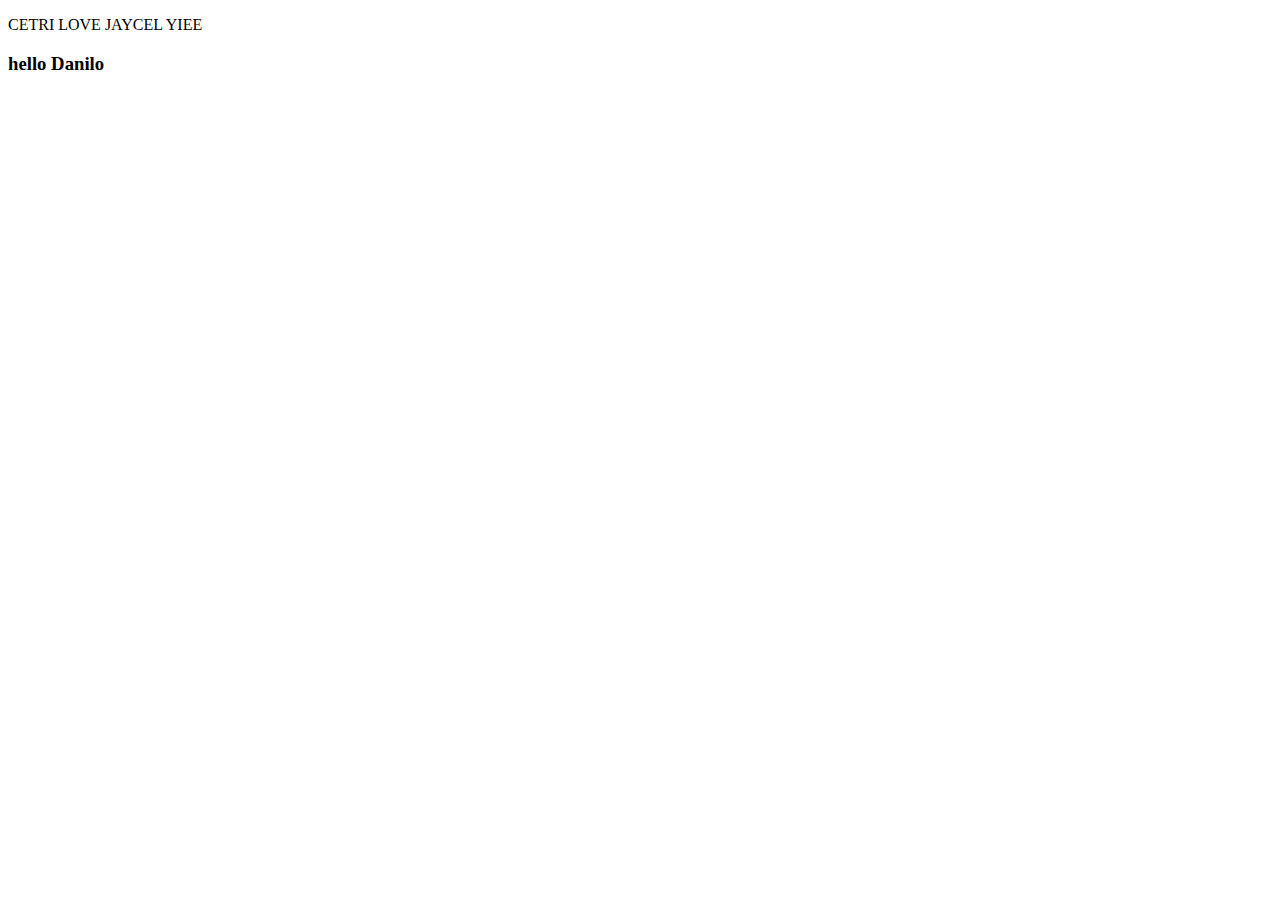
==== index.html @ de1d3dd7 "Update index.html" ====
<!DOCTYPE html>
<html lang="en">
<head>
    <meta charset="UTF-8">
    <meta name="viewport" content="width=device-width, initial-scale=1.0">
    <title>javascript Tutorials</title>
</head>
<body>

    <p>CETRI LOVE JAYCEL YIEE</p>
    <h3>hello Danilo</h3>

    <script src="main.js"></script>
    
</body>
</html>
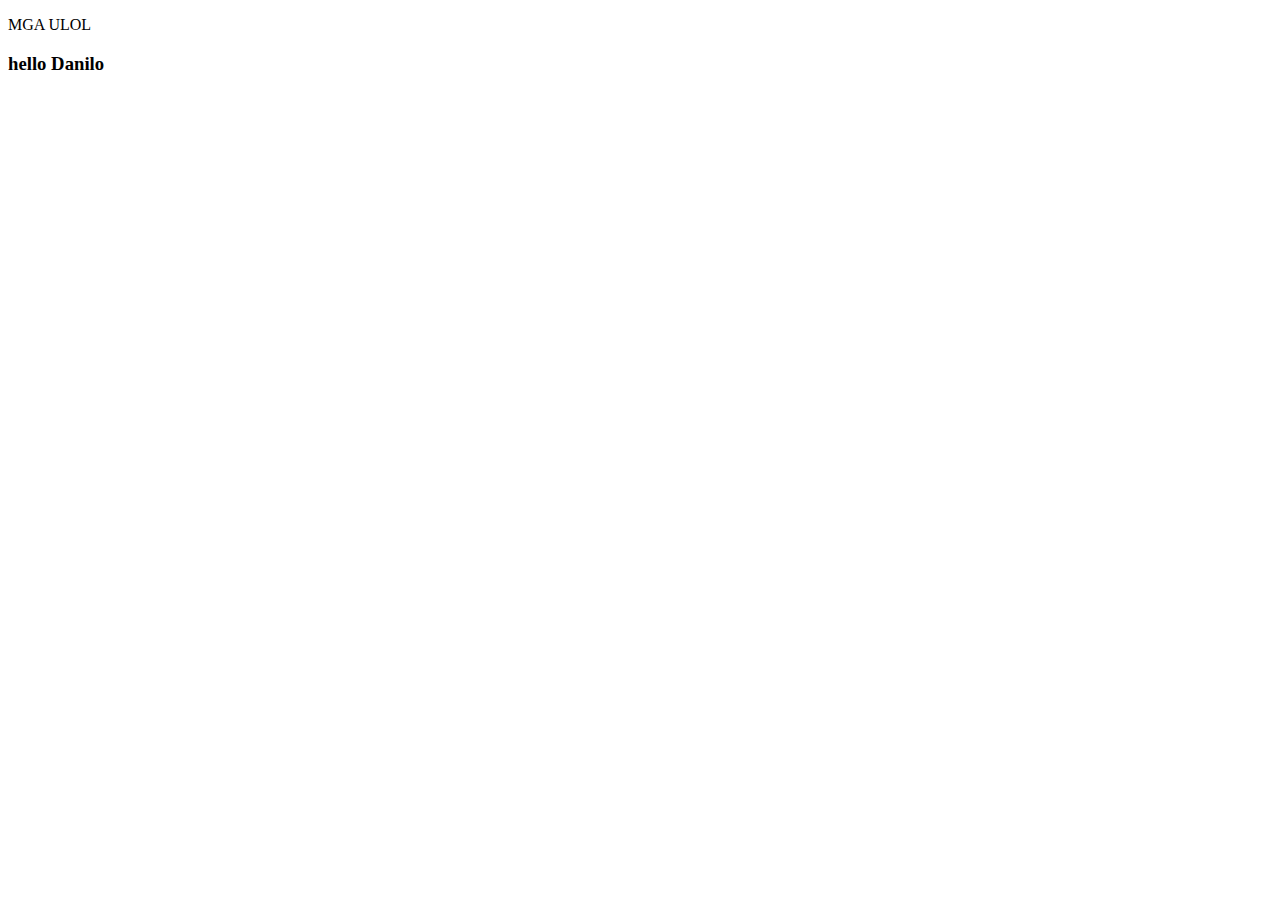
==== commit 2c6f9114: "Update index.html" ====
--- a/index.html
+++ b/index.html
@@ -7,7 +7,7 @@
 </head>
 <body>
 
-    <p>CETRI LOVE JAYCEL YIEE</p>
+    <p>MGA ULOL</p>
     <h3>hello Danilo</h3>
 
     <script src="main.js"></script>
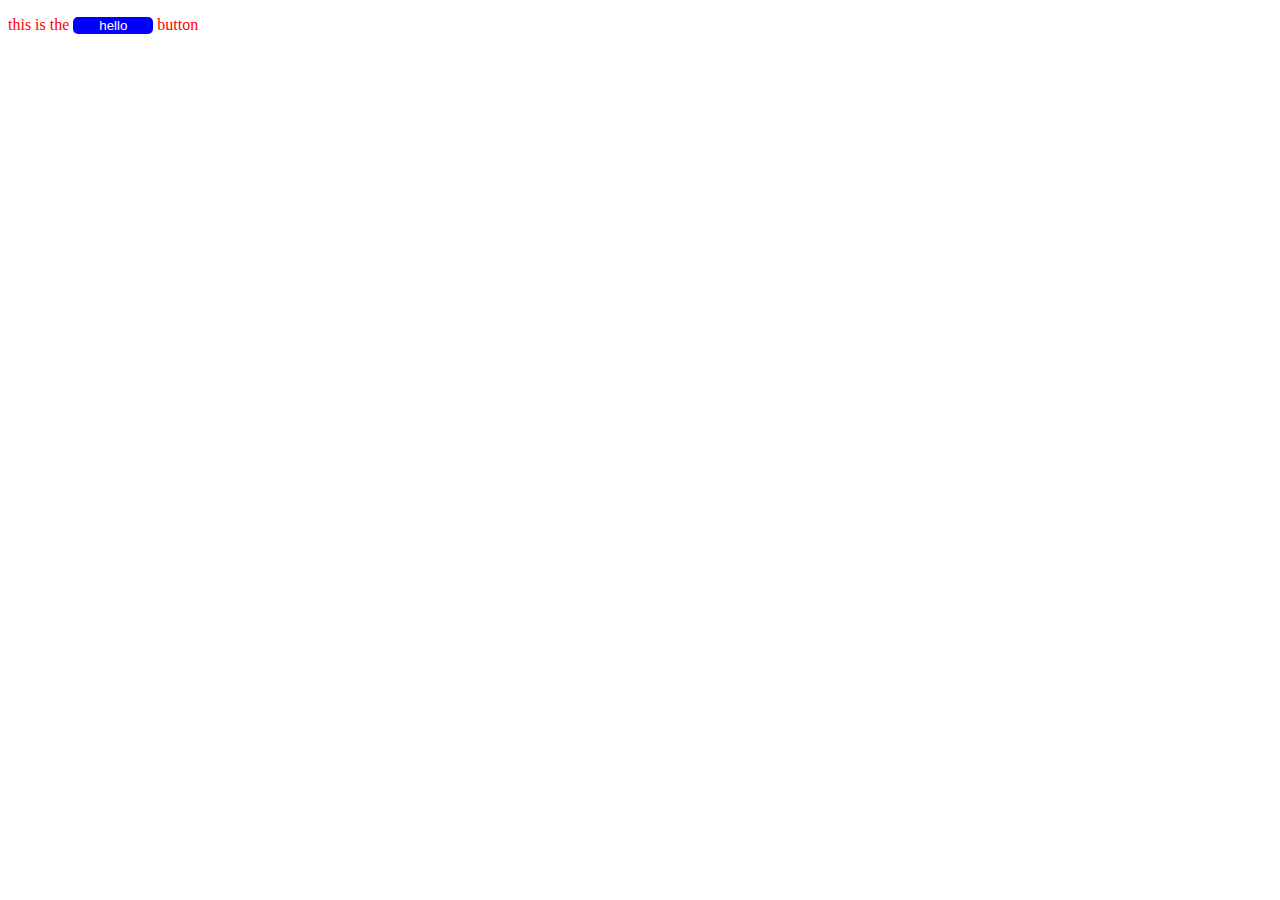
==== commit 81daa882: "add features" ====
--- a/index.html
+++ b/index.html
@@ -4,13 +4,18 @@
     <meta charset="UTF-8">
     <meta name="viewport" content="width=device-width, initial-scale=1.0">
     <title>javascript Tutorials</title>
+    <link rel="stylesheet" href="style.css">
 </head>
 <body>
 
-    <p>MGA ULOL</p>
-    <h3>hello Danilo</h3>
+    
+
+     
+    <p class="red-paragraph">this is the <button title="good job" class="red-button">hello</button> button</p>
 
     <script src="main.js"></script>
+
     
 </body>
 </html>
+    --- a/style.css
+++ b/style.css
@@ -0,0 +1,13 @@
+.red-button {
+    color: #fff;
+    background-color: blue;
+    border: none;
+    border-radius: 5px;
+    cursor: pointer;
+    width: 5rem;
+}
+
+.red-paragraph {
+    color: red;
+}
+
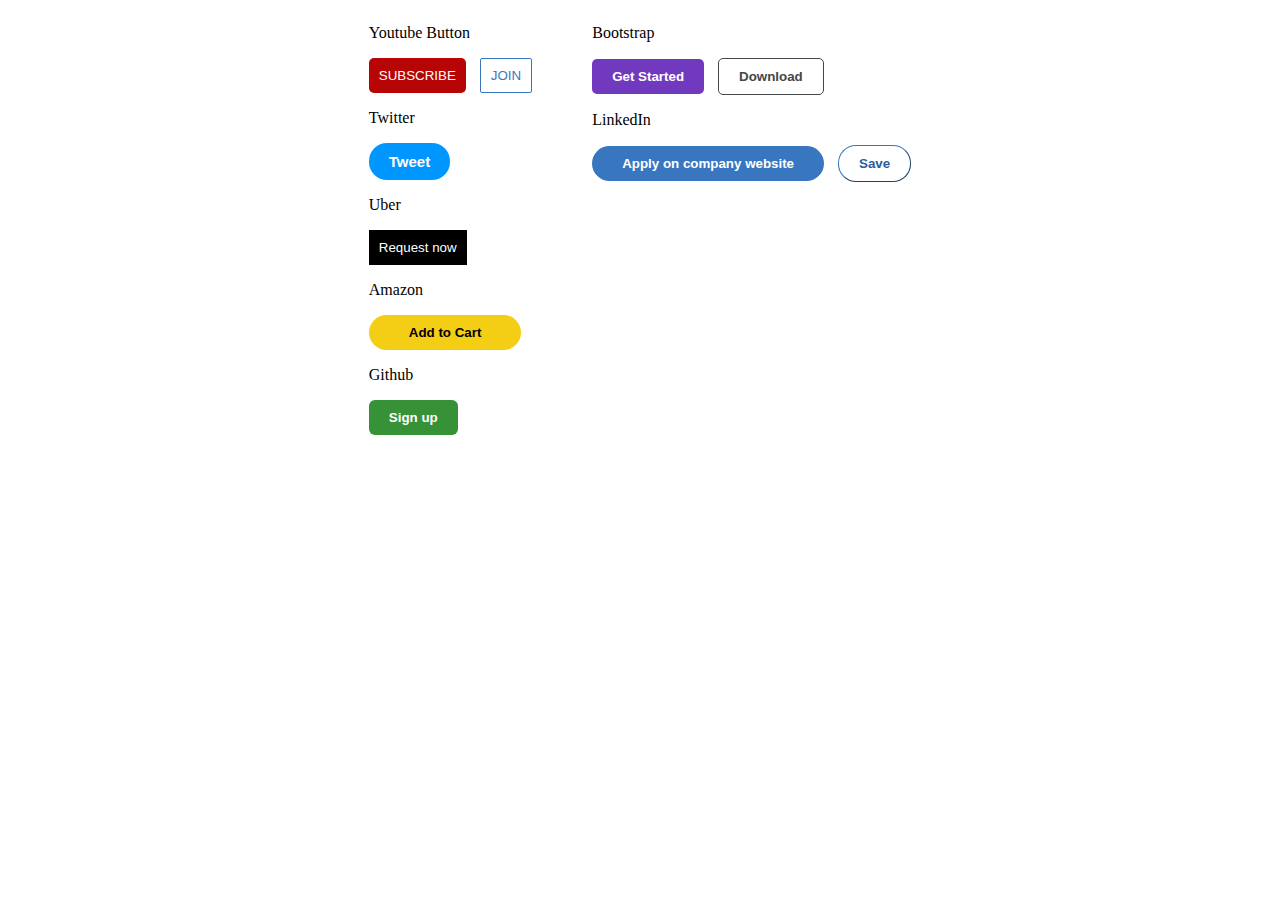
==== commit 545844c5: "adding my progress" ====
--- a/index.html
+++ b/index.html
@@ -1,21 +1,58 @@
 <!DOCTYPE html>
 <html lang="en">
 <head>
-    <meta charset="UTF-8">
-    <meta name="viewport" content="width=device-width, initial-scale=1.0">
-    <title>javascript Tutorials</title>
-    <link rel="stylesheet" href="style.css">
+  <meta charset="UTF-8">
+  <meta name="viewport" content="width=device-width, initial-scale=1.0">
+  <title>Document</title>
+
+  <link rel="stylesheet" href="style.css">
 </head>
 <body>
 
-    
+  <div class="my-buttons">
+    <!-- buttons in left side -->
+    <div id="first-buttons">
+      <p>Youtube Button</p>
+    <button class="subscribe">SUBSCRIBE</button>
+  
+    <button class="joinButton">JOIN </button>
+    <p>Twitter</p>
+    <button class="tweet-button">Tweet</button>
+  
+    <p>Uber</p>
+    <button class="uber-button">Request now</button>
+  
+    <p>Amazon</p>
+    <button class="amazon-button">Add to Cart</button>
+  
+    <p>Github</p>
+    <button class="github-button">Sign up</button>
+  
+    </div>
 
-     
-    <p class="red-paragraph">this is the <button title="good job" class="red-button">hello</button> button</p>
+    <!-- buttons in right side -->
 
-    <script src="main.js"></script>
+    <div id="second-buttons">
 
-    
+
+      <p>Bootstrap</p>
+      <button class="bootstrap-getStarted">Get Started</button>
+      <button class="bootstrap-download">Download</button>
+
+      <p>LinkedIn</p>
+      <button class="apply-button">Apply on company website</button>
+      <button class="save-button">Save</button>
+
+  
+    </div>
+
+  </div>
+
+
+
+  
+
+  
+
 </body>
-</html>
-    +</html>--- a/style.css
+++ b/style.css
@@ -1,13 +1,392 @@
-.red-button {
-    color: #fff;
-    background-color: blue;
-    border: none;
-    border-radius: 5px;
-    cursor: pointer;
-    width: 5rem;
-}
-
-.red-paragraph {
-    color: red;
-}
-
+
+
+
+.subscribe {
+    background-color: #B70404;
+    border: none;
+    padding: 10px 10px 10px 10px;
+    color: #fff;
+    cursor: pointer;
+    border-radius: 5px;
+    margin-right: 10px;
+    transition: opacity 0.15s;
+}
+
+.subscribe:hover {
+    opacity: 0.8;
+}
+
+.subscribe:active {
+    opacity: 0.5;
+}
+
+.joinButton {
+    background-color: #fff;
+    border-color: #3876BF;
+    border-style: solid;
+    border-width: 1px;
+    padding: 9px 10px 9px 10px;
+    color: #3876BF;
+    border-radius: 2px;
+    cursor: pointer;
+    margin-right: 10px;
+    transition: background-color 0.15s, color 0.15s;
+
+}
+
+.joinButton:hover {
+    background-color: #3876BF;
+    color: #fff;
+}
+
+.joinButton:active {
+    opacity: 0.6;
+}
+
+.tweet-button {
+    background-color: #0096FF;
+    border: none;
+    border-radius: 18px;
+    color: #fff;
+    padding: 10px 20px 10px 20px;
+    font-size: 15px;
+    font-weight: bold;
+    cursor: pointer;
+    transition: box-shadow 0.15s;
+    
+
+
+}
+
+.tweet-button:hover {
+    box-shadow: 5px 5px 10px rgba(0, 0, 0, 0.15);
+}
+
+.uber-button {
+    background-color: #000;
+    color: #fff;
+    padding: 10px 10px 10px 10px;
+    border: none;
+    cursor: pointer;
+    transition: opacity 0.15s;
+}
+
+.uber-button:hover {
+    opacity: 0.8;
+}
+
+.uber-button:active {
+    opacity: 0.5;
+}
+
+.amazon-button {
+    background-color: #F4CE14;
+    border: none;
+    padding: 10px 40px 10px 40px;
+    border-radius: 75px;
+    font-weight: bold;
+    cursor: pointer;
+    transition: background-color 0.15s;
+
+}
+
+.amazon-button:hover {
+    background-color: #e0bd0e;
+    
+}
+
+.amazon-button:active {
+    opacity: 0.7;
+}
+
+.github-button {
+    background-color: #379237;
+    padding: 10px 20px 10px 20px;
+    color: #fff;
+    font-weight: bold;
+    border: none;
+    border-radius: 6px;
+    cursor: pointer;
+    transition: box-shadow 0.15s;
+
+}
+
+.github-button:hover {
+    box-shadow: 5px 5px 10px rgba(0, 0, 0, 0.15)
+}
+
+.github-button:active {
+    opacity: 0.8;
+}
+
+.my-buttons {
+    display: flex;
+    justify-content:center;
+    
+}
+
+#first-buttons {
+    margin-right: 50px;
+}
+
+.bootstrap-getStarted {
+    padding: 10px 20px 10px 20px;
+    background-color: #713ABE;
+    border: none;
+    border-radius: 5px;
+    font-weight: bold;
+    color: #fff;
+    cursor: pointer;
+    margin-right: 10px;
+    transition: background-color 0.15s;
+
+}
+
+.bootstrap-getStarted:hover {
+    background-color: #602aaa;
+}
+
+.bootstrap-getStarted:active {
+    opacity: 0.8;
+}
+
+.bootstrap-download {
+    background-color: #fff;
+    border-color: #45474B;
+    padding: 10px 20px 10px 20px;
+    color: #45474B;
+    border-radius: 5px;
+    font-weight: bold;
+    border-width: 1px;
+    border-style: solid;
+    cursor: pointer;
+    transition: background-color 0.15s, color 0.15s;
+    
+}
+
+.bootstrap-download:hover {
+    background-color: #45474B;
+    color: #fff;
+    
+}
+
+.bootstrap-download:active {
+    opacity: 0.8;
+}
+
+.apply-button{
+    background-color: #3876BF;
+    padding: 10px 30px 10px 30px;
+    border: none;
+    color: #fff;
+    font-weight: bold;
+    border-radius: 18px;
+    margin-right: 10px;
+    cursor: pointer;
+    transition: background-color 0.15s;
+
+}
+
+.apply-button:hover {
+    background-color: #225b9c;
+}
+
+.apply-button:active {
+    opacity: 0.8;
+}
+
+.save-button {
+
+    background-color: #fff;
+    padding: 10px 20px 10px 20px;
+    border-color: #3876BF;
+    color: #285e9c;
+    font-weight: bold;
+    border-radius: 18px;
+    border-width: 1.5px;
+    cursor: pointer;
+    transition: background-color 0.15s, 
+
+}
+
+.save-button:hover {
+    background-color: #89b7e542;
+    border-width: 2px;
+}
+
+.save-button:active {
+    opacity: 0.8;
+}
+
+a {
+    color: #3876BF;
+    transition: color 0.15s;
+    cursor: pointer;
+}
+
+a:hover {
+    color: orange;
+}
+
+#stock {
+    font-weight: bold;
+    color: green;
+}
+
+#add-cart {
+    height: 36px;
+    width: 120px;
+    background-color: #F4CE14;
+    border: none;
+    border-radius: 60px;
+    cursor: pointer;
+    font-weight: bold;
+    transition: background-color 0.15s;
+
+
+}
+
+#add-cart:hover {
+    background-color: #c9aa12;
+}
+
+#add-cart:active {
+    opacity: 0.8;
+}
+
+#buy-now {
+    height: 36px;
+    width: 120px;
+    background-color: orange;
+    border: none;
+    border-radius: 60px;
+    font-weight: bold;
+    cursor: pointer;
+    transition: background-color 0.15s;
+
+
+}
+
+#buy-now:hover {
+    background-color: rgb(223, 150, 16);
+}
+
+#buy-now:active {
+    opacity: 0.8;
+}
+
+/* Lesson 4 */
+
+.back-button {
+    padding: 10px;
+    font-weight: bold;
+    border-radius: 5px;
+    border-width: 1px;
+    margin: 5px;
+    cursor: pointer;
+}
+
+.back-button:hover {
+    background-color: green;
+    color: #fff;
+}
+
+.back-button:active {
+    opacity: 0.8;
+}
+
+.next-button {
+    padding: 10px;
+    font-weight: bold;
+    border-radius: 5px;
+    border-width: 1px;
+    margin: 5px;
+    cursor: pointer;
+
+}
+
+.next-button:hover {
+    background-color: green;
+    color: #fff;
+}
+
+.next-button:active {
+    opacity: 0.8;
+}
+
+#lesson-4 a {
+    margin: 5px;
+}
+
+.shadow-button {
+    padding: 10px;
+    background-color: rgb(3, 116, 3);
+    color: #fff;
+    font-weight: bold;
+    border-radius: 5px;
+    border-width: 1px;
+    cursor: pointer;
+    transition: box-shadow 0.1s, font-size 0.15s, padding 0.15s;
+    box-shadow: 3px 3px 5px rgba(0, 0, 0, 0.3);
+    border-style: none;;
+   
+}
+
+.shadow-button:active {
+    box-shadow: none;
+    margin: 3px 0 0 3px;
+}
+
+.stretch-button {
+    padding: 15px 20px 15px 20px;
+    background-color:rgb(3, 116, 3);
+    color: #fff;
+    border-style: none;
+    border-radius: 5px;
+    margin: 10px;
+    font-weight: bold;
+    font-size: 15px;
+    transition: font-size 0.15s;
+    cursor: pointer;
+
+}
+
+.stretch-button:hover {
+    font-size: 20px;
+}
+
+.one-button, .two-button, .three-button {
+    padding: 10px 25px 10px 25px;
+    background-color:rgb(3, 116, 3);
+    color: #fff;
+    border-style: none;
+    border-radius: 5px;
+    margin: 0px 10px 0px 10px;
+    font-weight: bold;
+    font-size: 15px;
+    transition: padding 0.15s, margin 0.15s;
+    cursor: pointer;
+    
+
+}
+
+.one-button:hover {
+    padding: 10px 30px 10px 30px;
+    margin-left: 0px;
+    margin-right: 0px;
+
+}
+
+.two-button:hover {
+    padding: 10px 30px 10px 30px;margin-left: 0px;
+    margin-right: 0px;
+
+}
+
+.three-button:hover {
+    padding: 10px 30px 10px 30px;margin-left: 0px;
+    margin-right: 0px;
+
+}
+
+
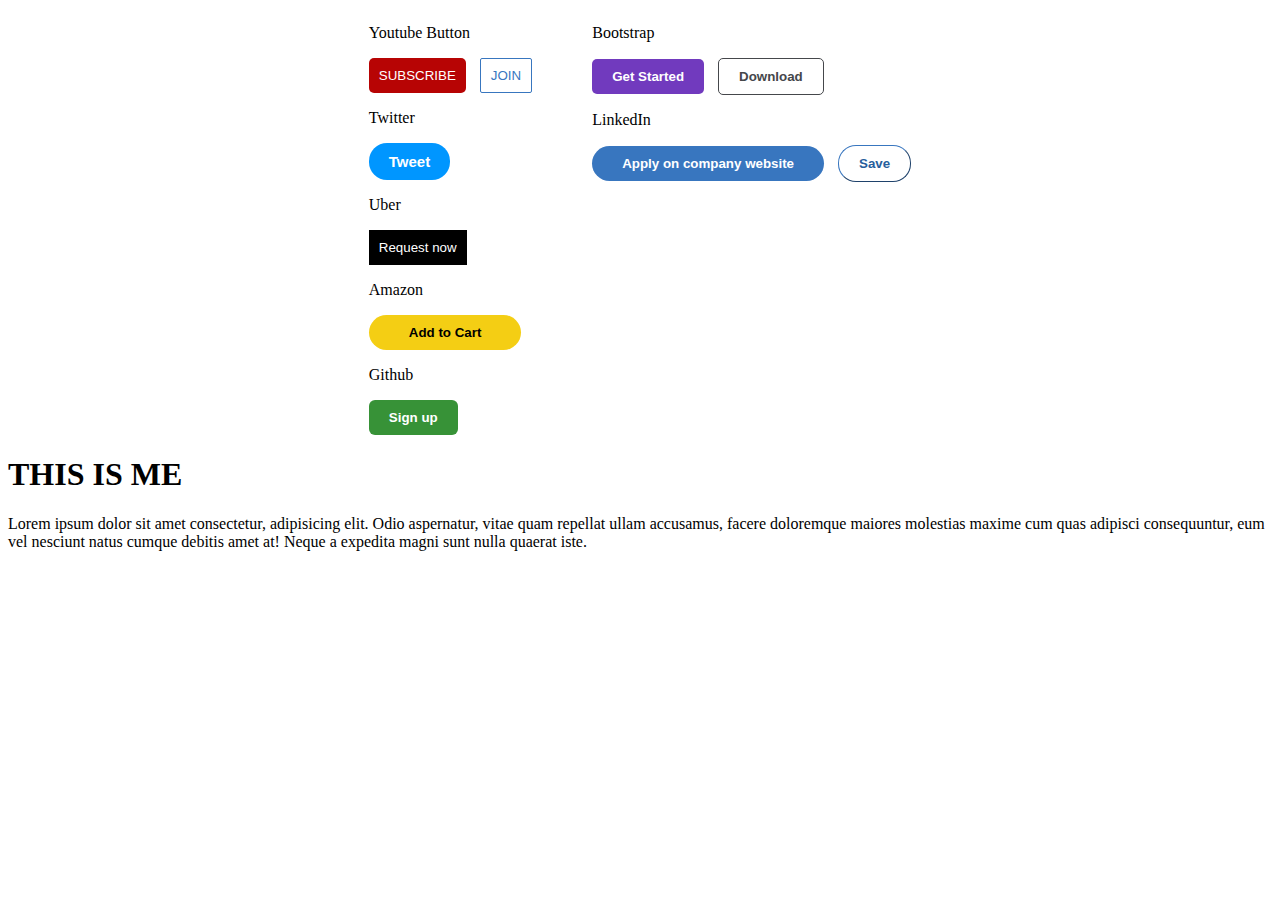
==== commit 7230174c: "modifying index.html" ====
--- a/index.html
+++ b/index.html
@@ -48,6 +48,14 @@
 
   </div>
 
+  <section>
+    <h1>THIS IS ME</h1>
+
+    <p>
+      Lorem ipsum dolor sit amet consectetur, adipisicing elit. Odio aspernatur, vitae quam repellat ullam accusamus, facere doloremque maiores molestias maxime cum quas adipisci consequuntur, eum vel nesciunt natus cumque debitis amet at! Neque a expedita magni sunt nulla quaerat iste.
+    </p>
+  </section>
+
 
 
   
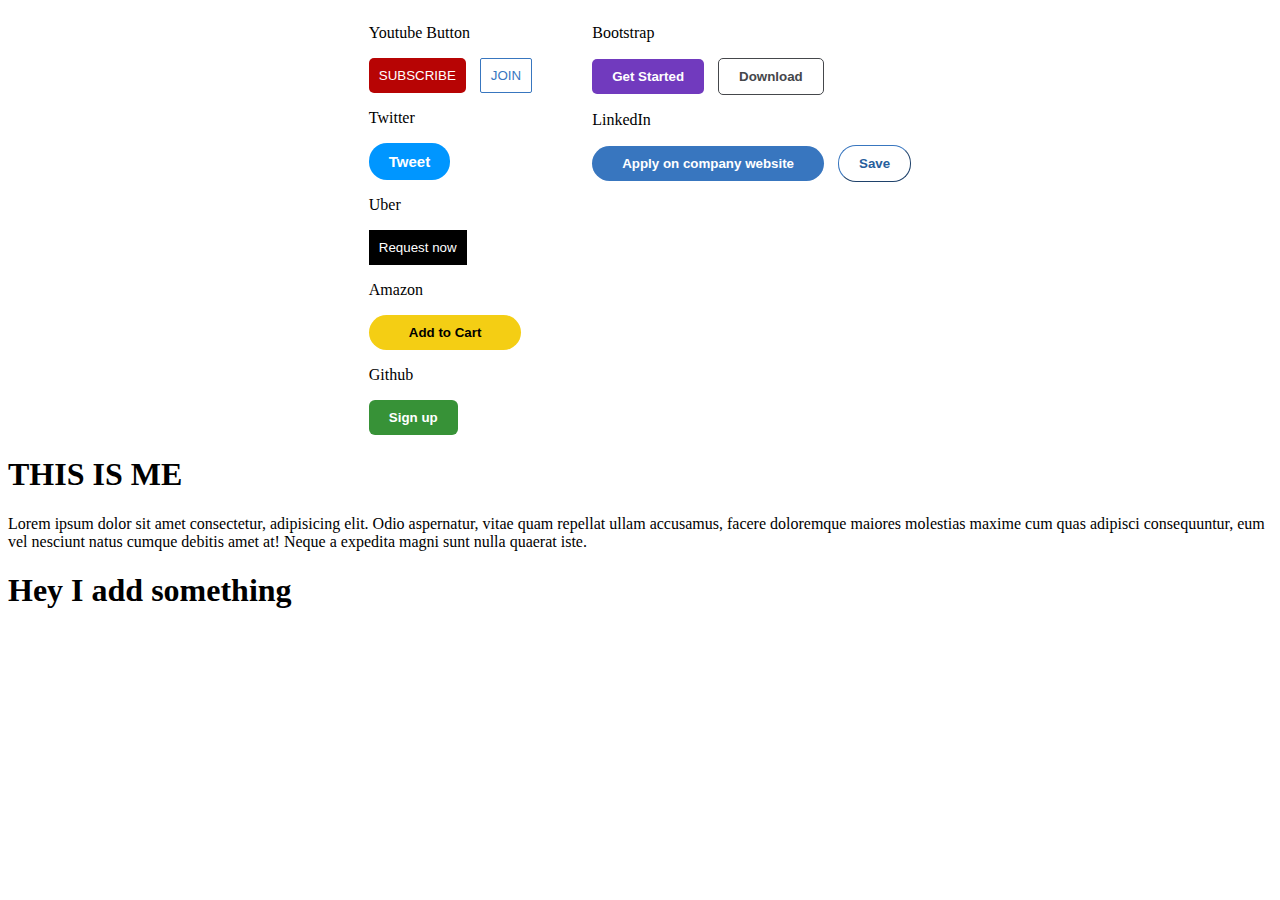
==== commit 1b24a37a: "Update index.html" ====
--- a/index.html
+++ b/index.html
@@ -56,6 +56,8 @@
     </p>
   </section>
 
+  <section> <h1>Hey I add something</h1></section>
+
 
 
   
@@ -63,4 +65,4 @@
   
 
 </body>
-</html>+</html>
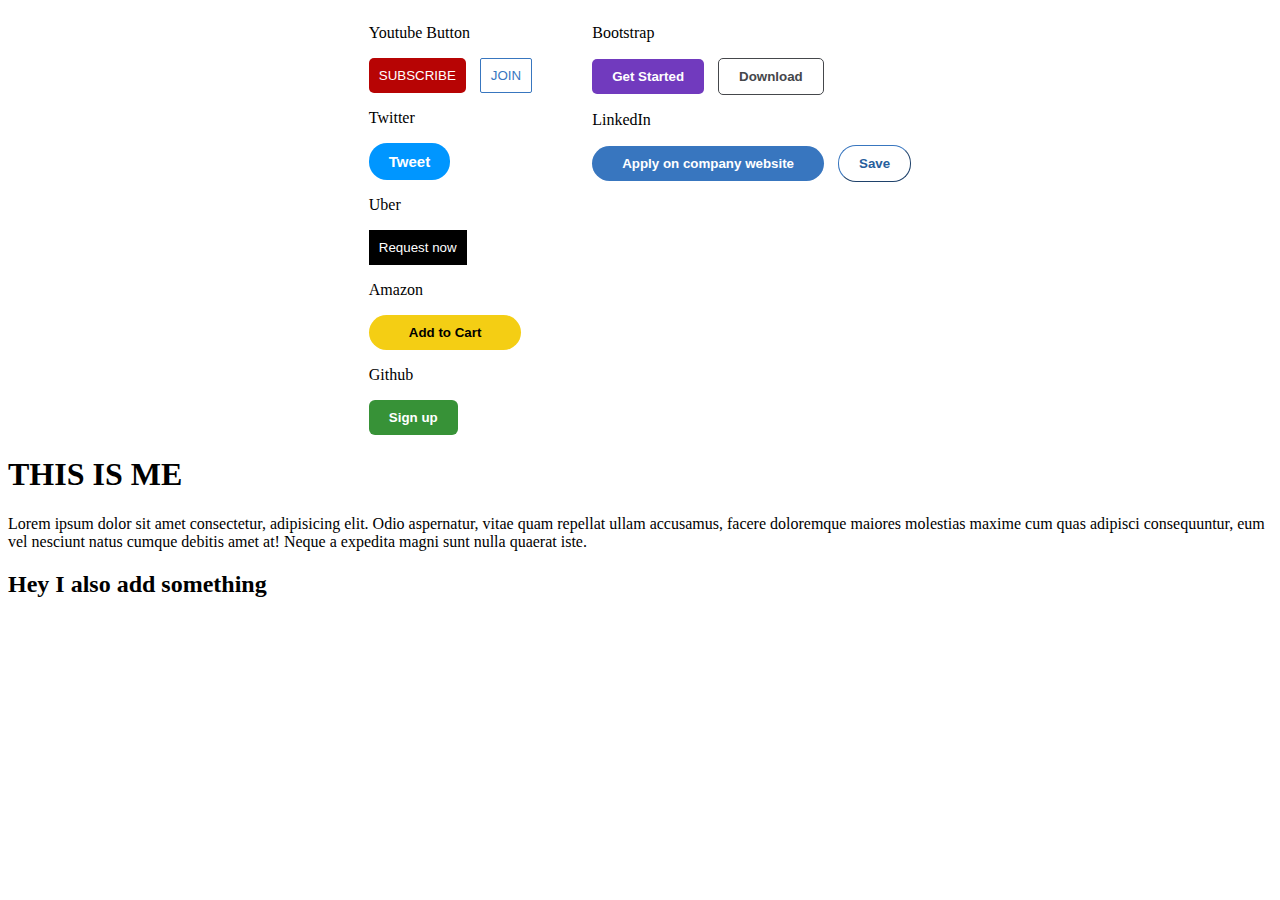
==== commit 33e41cee: "I add something" ====
--- a/index.html
+++ b/index.html
@@ -56,8 +56,9 @@
     </p>
   </section>
 
-  <section> <h1>Hey I add something</h1></section>
-
+  <section>
+    <h2>Hey I also add something</h2>
+  </section>
 
 
   
@@ -65,4 +66,4 @@
   
 
 </body>
-</html>
+</html>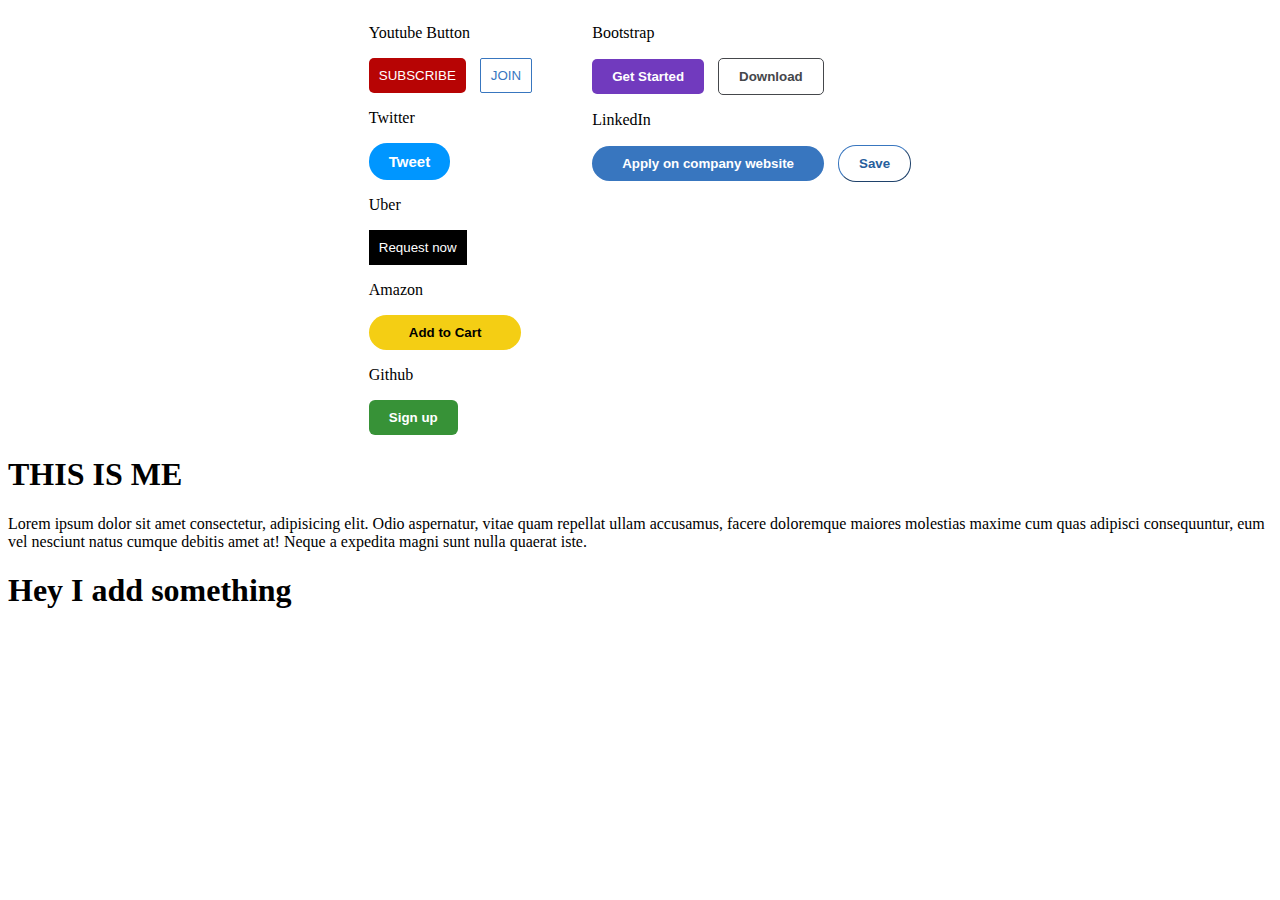
==== commit 141f1afe: "Merge branch 'main' of https://github.com/daaanils/learning-git" ====
--- a/index.html
+++ b/index.html
@@ -56,9 +56,8 @@
     </p>
   </section>
 
-  <section>
-    <h2>Hey I also add something</h2>
-  </section>
+  <section> <h1>Hey I add something</h1></section>
+
 
 
   
@@ -66,4 +65,4 @@
   
 
 </body>
-</html>+</html>
